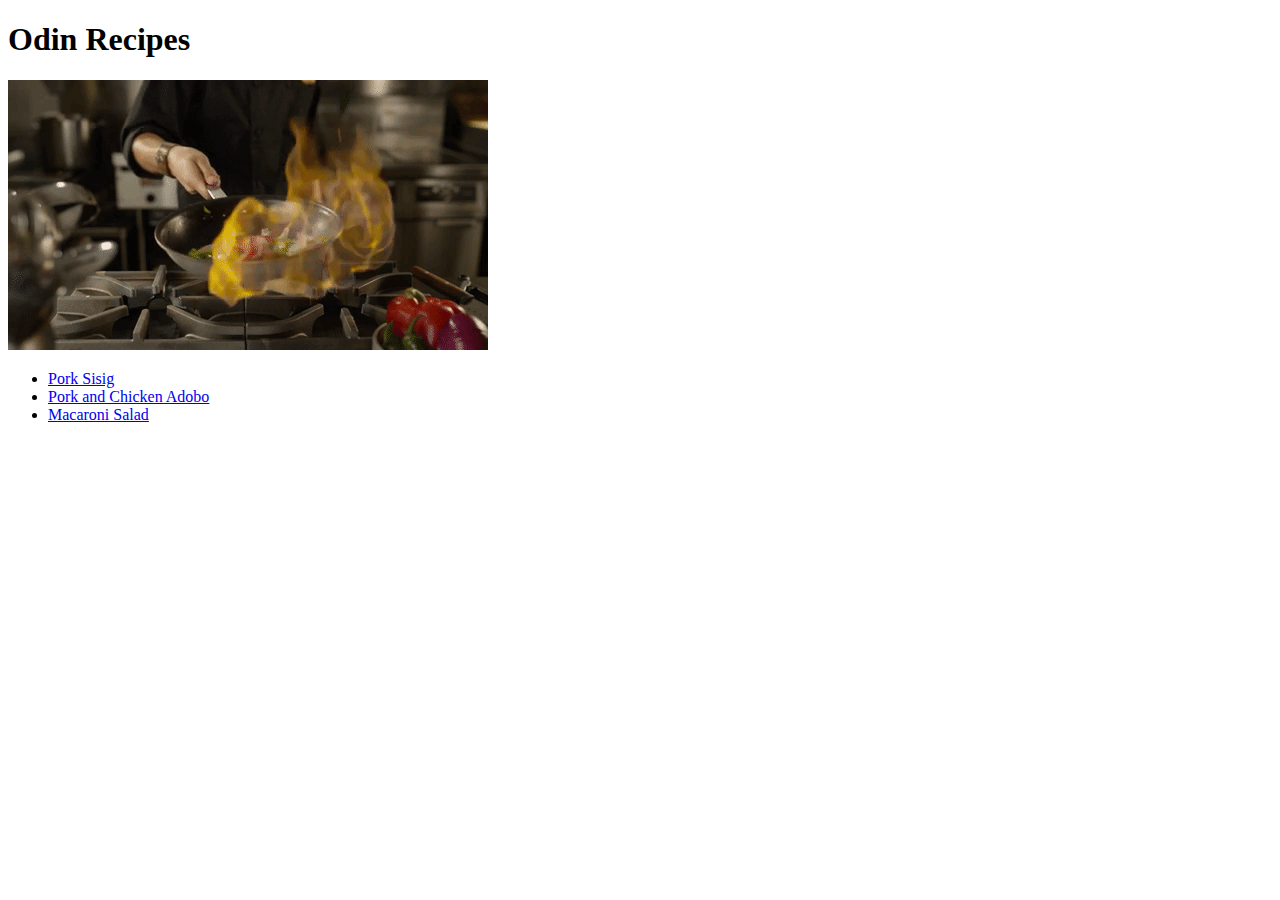
==== index.html @ 0fc5592f "Finished website and modified README.md" ====
<!DOCTYPE html>
<html lang="en">
    <head>
        <meta charset="UTF-8">
        <title>Filipino Recipes</title>
    </head>

    <body>
        <h1>Odin Recipes</h1>
        <img src="./cooking.gif" alt="A person cooking">
        <ul>
            <li><a href="./recipes/sisig.html">Pork Sisig</a></li>
            <li><a href="./recipes/adobo.html">Pork and Chicken Adobo</a></li>
            <li><a href="./recipes/macaroni.html">Macaroni Salad</a></li>
        </ul>
    </body>

</html>
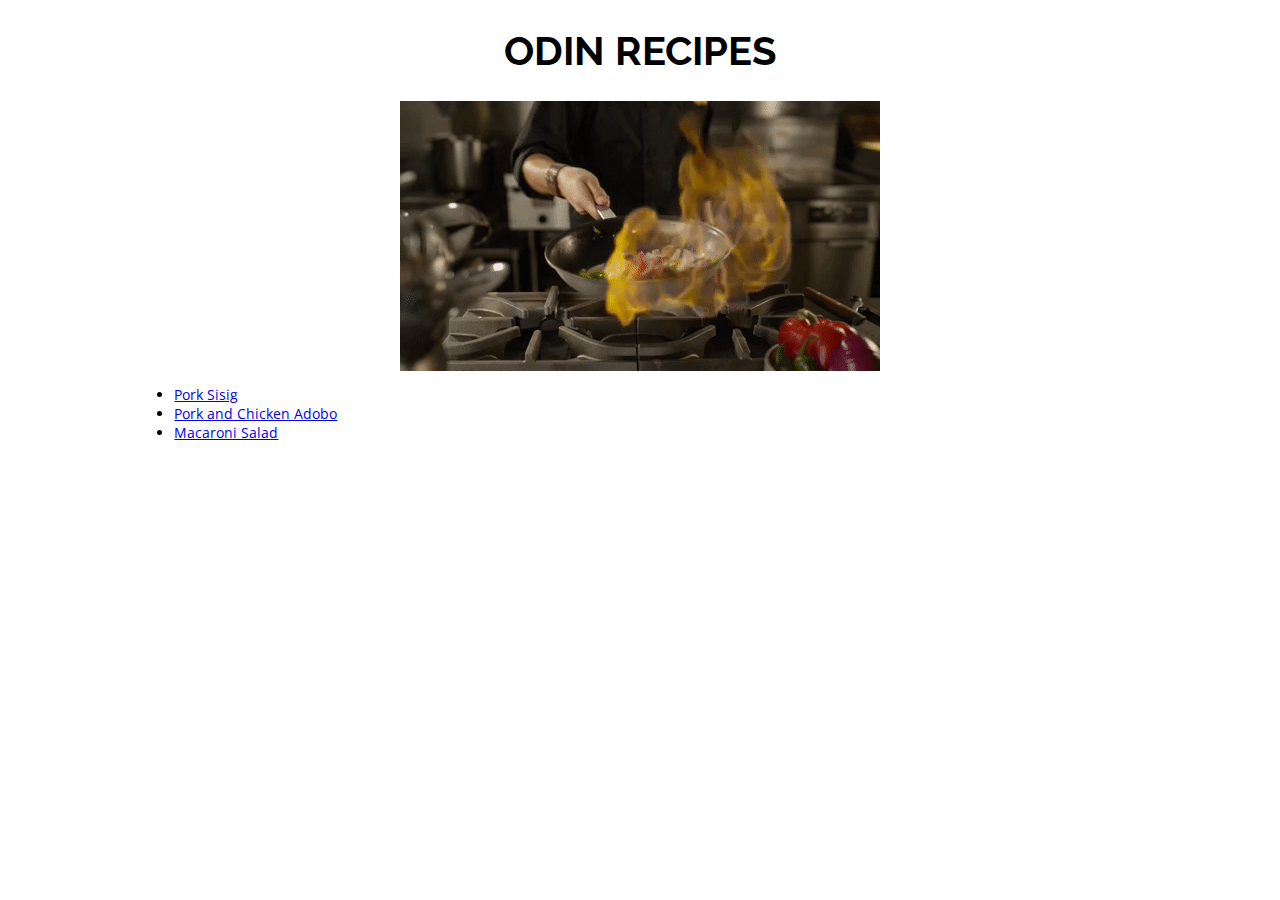
==== commit b03c0262: "Add initial CSS design" ====
--- a/index.html
+++ b/index.html
@@ -3,11 +3,12 @@
     <head>
         <meta charset="UTF-8">
         <title>Filipino Recipes</title>
+        <link rel="stylesheet" href="./styles.css">
     </head>
 
     <body>
-        <h1>Odin Recipes</h1>
-        <img src="./cooking.gif" alt="A person cooking">
+        <h1>ODIN RECIPES</h1>
+        <img src="../images/cooking.gif" alt="A person cooking">
         <ul>
             <li><a href="./recipes/sisig.html">Pork Sisig</a></li>
             <li><a href="./recipes/adobo.html">Pork and Chicken Adobo</a></li>
--- a/styles.css
+++ b/styles.css
@@ -0,0 +1,22 @@
+@import url('https://fonts.googleapis.com/css2?family=Open+Sans&family=Raleway&display=swap');
+
+body {
+    font-family: 'Open Sans', sans-serif;
+    font-size: 14px;
+}
+
+h1 {
+    text-align: center;
+    font-family: 'Raleway', sans-serif;
+    font-size: 40px;
+}
+
+img {
+    margin-left: auto;
+    margin-right: auto;
+    display: block;
+}
+
+ul {
+    margin-left: 10%;
+}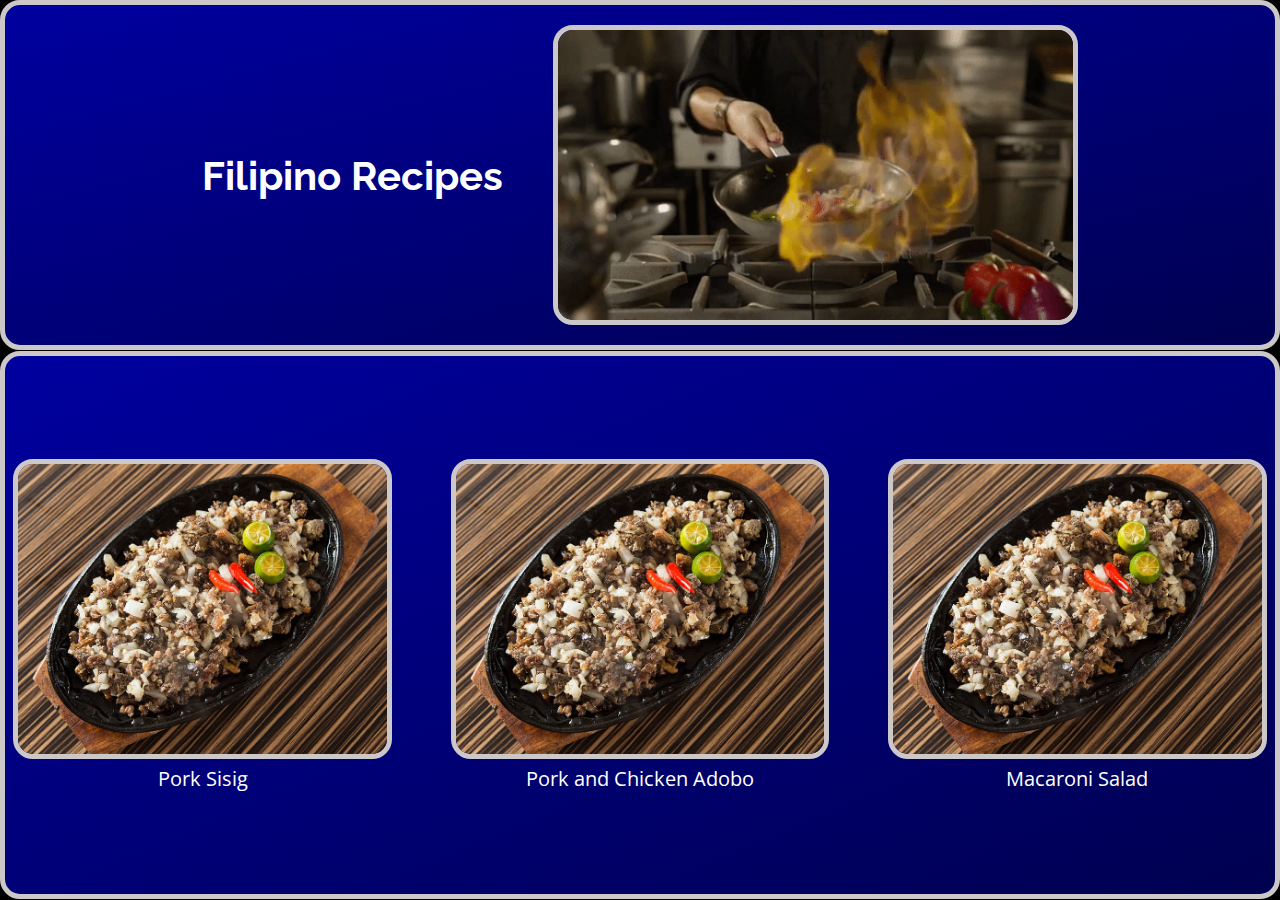
==== commit 32036a73: "Introduce flexbox and clean html/css" ====
--- a/index.html
+++ b/index.html
@@ -2,18 +2,31 @@
 <html lang="en">
     <head>
         <meta charset="UTF-8">
-        <title>Filipino Recipes</title>
+        <title>Odin Recipes</title>
         <link rel="stylesheet" href="./styles.css">
     </head>
 
     <body>
-        <h1>ODIN RECIPES</h1>
-        <img src="../images/cooking.gif" alt="A person cooking">
-        <ul>
-            <li><a href="./recipes/sisig.html">Pork Sisig</a></li>
-            <li><a href="./recipes/adobo.html">Pork and Chicken Adobo</a></li>
-            <li><a href="./recipes/macaroni.html">Macaroni Salad</a></li>
-        </ul>
+        <div class="box">
+            <div class="title-container">
+                <h1>Filipino Recipes</h1>
+                <img src="../images/cooking.gif" alt="A person cooking">
+            </div>
+        
+            <div class="recipe-container">
+                <div class="recipe-item" onclick="location.href='./recipes/sisig.html';" style="cursor: pointer;">
+                    <img src="images/sisig.jpg" alt="Pork Sisig">
+                    <br><caption>Pork Sisig</caption>
+                </div>
+                <div class="recipe-item" onclick="location.href='./recipes/adobo.html';" style="cursor: pointer;">
+                    <img src="images/sisig.jpg" alt="Pork and Chicken Adobo">
+                    <br><caption>Pork and Chicken Adobo</caption></br>
+                </div>
+                <div class="recipe-item" onclick="location.href='./recipes/macaroni.html';" style="cursor: pointer;">
+                    <img src="images/sisig.jpg" alt="Macaroni Salad">
+                    <br><caption>Macaroni Salad</caption>
+                </div>
+            </div>
+        </div>
     </body>
-
 </html>--- a/styles.css
+++ b/styles.css
@@ -1,22 +1,65 @@
 @import url('https://fonts.googleapis.com/css2?family=Open+Sans&family=Raleway&display=swap');
 
+*, ::before, ::after {
+    box-sizing: border-box;
+    margin: 0;
+    padding: 0;
+}
+
+html,
 body {
     font-family: 'Open Sans', sans-serif;
-    font-size: 14px;
+    font-size: 20px;
+    background: black;
+    height: 100%;
 }
 
+.box {
+    height: 100%;
+    min-height: 100%;
+    display: flex;
+    flex-flow: column;
+}
+    
+
+.title-container,
+.recipe-container {
+    color: #fff;
+    background-image: linear-gradient(to bottom right, rgb(0,0,160),rgb(0,0,80));
+    padding: 20px 0;
+    border: 5px rgb(204, 200, 200) solid;
+    border-radius: 20px;
+    margin-bottom: 1px;
+    display: flex;
+    justify-content: center;
+    align-items: center;
+    gap: 50px;
+}
+
+.title-container {
+    height: 350px;
+}
+  
+
 h1 {
-    text-align: center;
     font-family: 'Raleway', sans-serif;
     font-size: 40px;
 }
 
 img {
-    margin-left: auto;
-    margin-right: auto;
-    display: block;
+    border: 5px rgb(204, 200, 200) solid;
+    border-radius: 20px;
+    height: 300px;
+}
+  
+.recipe-container {
+    justify-content: space-evenly;
+    flex: 1;
 }
 
-ul {
-    margin-left: 10%;
-}+
+.recipe-item {
+    justify-content: center;
+    align-items: center;
+    text-align: center;
+}
